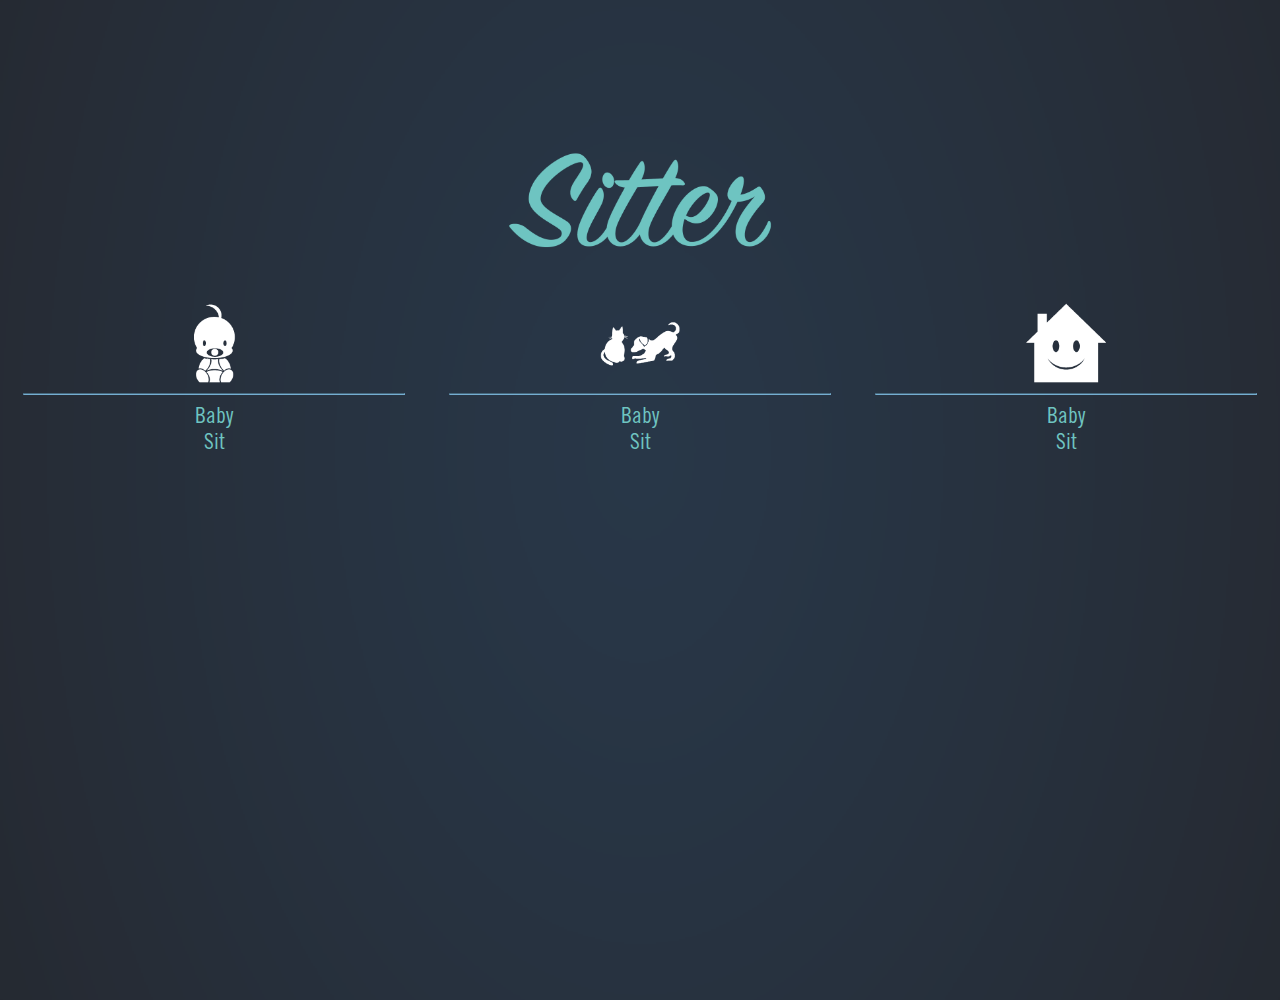
==== sitter-mobile-app/www/index.html @ c45ed3f8 "Got white pages integration" ====
<!DOCTYPE html>
<html>
    <head>
        <meta charset="utf-8" />
        <meta name="format-detection" content="telephone=no" />
        <meta name="msapplication-tap-highlight" content="no" />
        <!-- WARNING: for iOS 7, remove the width=device-width and height=device-height attributes. See https://issues.apache.org/jira/browse/CB-4323 -->
        <meta name="viewport" content="user-scalable=no, initial-scale=1, maximum-scale=1, minimum-scale=1, width=device-width, height=device-height, target-densitydpi=device-dpi" />
        <link rel="stylesheet" href="http://js.arcgis.com/3.12/esri/css/esri.css">
        <link rel="stylesheet" type="text/css" href="css/index.css" />
        <title>Sitter</title>
    </head>
    <body>

        <div id="page_home" style="display: block;">
            <div id="logo"></div>
            <table class="button_table">
                <tr>
                    <td>
                        <div id="btn_baby" class="home_button"></div>
                        <hr />
                        <div>Baby<br />Sit</div>
                    </td>
                    <td>
                        <div id="btn_pet" class="home_button"></div>
                        <hr />
                        <div>Baby<br />Sit</div>
                    </td>
                    <td>
                        <div id="btn_house" class="home_button"></div>
                        <hr />
                        <div>Baby<br />Sit</div>
                    </td>
                </tr>
            </table>
        </div>

        <div id="page_map" style="visibility: hidden;">
            <div class="header">
                <div class="header_content">
                    Filter: Today (6-10pm) <div id="header_action" class="icon_arrow_down"></div>
                </div>
                <div class="header_menu">
                    <div class="padding">
                        <table class="button_table">
                            <tr>
                                <td class="filter_selected">
                                    <div class="filter_selected_mark"></div>
                                    <div class="filter_button btn_baby_blue"></div>
                                    <hr />
                                    <div>Baby<br />Sit</div>
                                </td>
                                <td>
                                    <div class="filter_button btn_pet_blue"></div>
                                    <hr />
                                    <div>Baby<br />Sit</div>
                                </td>
                                <td>
                                    <div class="filter_button btn_house_blue"></div>
                                    <hr />
                                    <div>Baby<br />Sit</div>
                                </td>
                            </tr>
                        </table>
                        <table id="additional_filters">
                            <tr>
                                <td>Date:</td>
                                <td>
                                    <div class="input"><div class="icon_calendar"></div> Today, January 3, 2015</div>
                                </td>
                            </tr>
                            <tr>
                                <td>Time:</td>
                                <td>
                                    <div class="input"><div class="icon_clock"></div> 6pm - 10pm</div>
                                </td>
                            </tr>
                            <tr>
                                <td>Rating:</td>
                                <td>
                                    <div class="icon_star"></div>
                                    <div class="icon_star"></div>
                                    <div class="icon_star"></div>
                                    <div class="icon_star"></div>
                                    <div class="icon_star empty"></div>
                                </td>
                            </tr>
                        </table>
                    </div>
                </div>
            </div>
            <div id="sitter_map_container">
                <div id="map"></div>
                <div id="map_profile">
                    <div style="padding: 8px 6px 6px 6px; color: #fff; background: #283748;">
                        <div class="icon_star" style="float: right; height: 24px;"></div>
                        <div class="icon_star" style="float: right; height: 24px;"></div>
                        <div class="icon_star" style="float: right; height: 24px;"></div>
                        <div class="icon_star" style="float: right; height: 24px;"></div>
                        <div class="icon_star" id="fifthstar" style="float: right; height: 24px;"></div>
                        <div id="value-name">Karen H.</div>

                    </div>
                    <div class="profile">
                        <div class="profile-photo-backdrop"></div>
                        <table style="width: 100%; padding: 10px;">
                            <tr>
                                <td>
                                    <div class="profile-photo-round"></div>
                                </td>
                                <td style="color: #808080; text-transform: uppercase; font-size: 16px; text-align; center;">
                                    <div>Sitter's Available Services:</div>
                                    <table class="button_table">
                                        <tr>
                                            <td id="filter-baby">
                                                <div class="filter_button btn_baby_blue"></div>
                                                <hr />
                                            </td>
                                            <td id="filter-pet" class="unavailable">
                                                <div class="filter_button btn_pet_blue"></div>
                                                <hr />
                                            </td>
                                            <td id="filter-house">
                                                <div class="filter_button btn_house_blue"></div>
                                                <hr />
                                            </td>
                                        </tr>
                                    </table>
                                    <div id="whitepages_verified">
                                        Verified <div class="icon_check_gray"></div>
                                    </div>
                                </td>
                            </tr>
                        </table>
                    </div>
                    <div>
                        <table class="profile-deets">
                            <tr>
                                <td>
                                    <h3 id="value-sits">15</h3>
                                    <h4># Of Sits</h4>
                                </td>
                                <td>
                                    <h3 id="value-age">25</h3>
                                    <h4>Age</h4>
                                </td>
                            </tr>
                        </table>
                    </div>
                    <div style="padding: 10px;">
                        <div id="video-bio">WATCH VIDEO BIO</div>
                        <h4>BIO:</h4>
                        <p id="value-bio">Lorem ipsum dolor sit amet, consectetur adipiscing elit. Integer vitae urna a justo efficitur pretium.</p>
                        <div><button class="primary">Video Interview</button></div>
                        <div><button class="primary">Book This Sitter</button></div>
                        <div><button id="profile-close" class="secondary">Cancel</button></div>
                    </div>
                </div>
            </div>
        </div>

        
        <script type="text/javascript" src="cordova.js"></script>
        <script type="text/javascript" src="js/jquery.js"></script>
        <script src="http://js.arcgis.com/3.12/"></script>
        <script type="text/javascript" src="js/index.js"></script>
    </body>
</html>
---- sitter-mobile-app/www/css/index.css ----
@font-face {
    font-family: "mainfont";
    src: url("../fonts/TradeGothicLTStd-Cn18.otf") format("opentype");   
}
@font-face {
    font-family: "boldfont";
    src: url("../fonts/TradeGothicLTStd-BdCn20.otf") format("opentype");   
}
@font-face {
    font-family: "slabs";
    src: url("../fonts/PatuaOne-Regular.ttf") format("opentype");   
}





* {
    -webkit-tap-highlight-color: rgba(0,0,0,0); /* make transparent link selection, adjust last value opacity 0 to 1.0 */
}
html, body {
    height: 100%;
    font-size: 22px;
}
html {
    background: url(../img/background.png) center center no-repeat;
    background-size: cover;
    overflow: hidden;
}
body {
    -webkit-touch-callout: none;                /* prevent callout to copy image, etc when tap to hold */
    -webkit-text-size-adjust: none;             /* prevent webkit from resizing text to fit */
    -webkit-user-select: none;                  /* prevent copy paste, to allow, change 'none' to 'text' */
    font-family: 'mainfont';
    /*'HelveticaNeue-Light', 'HelveticaNeue', Helvetica, Arial, sans-serif;*/
    height:100%;
    margin:0px;
    padding:0px;
    width:100%;
}
@keyframes fade {
    from { opacity: 1.0; }
    50% { opacity: 0.4; }
    to { opacity: 1.0; }
}
@-webkit-keyframes fade {
    from { opacity: 1.0; }
    50% { opacity: 0.4; }
    to { opacity: 1.0; }
}
.blink {
    animation:fade 3000ms infinite;
    -webkit-animation:fade 3000ms infinite;
}
.button_table {
    width: 100%;
}
.button_table td {
    text-align: center;
}


/********************************************************
    HOME
********************************************************/

#logo {
    width: 300px;
    height: 200px;
    background: url(../img/logo.png) center center no-repeat;
    background-size: contain;
    margin: 100px auto 0px auto;
}
.home_button {
    width: 80px;
    height: 80px;
    background-size: contain;
    margin: auto;
}
#btn_baby {
    background-image: url(../img/icon_baby.png);
}
#btn_pet {
    background-image: url(../img/icon_pet.png);
}
#btn_house {
    background-image: url(../img/icon_house.png);
}
#page_home hr {
    border-color: #75aed1;
    margin: 10px 20px 10px 20px;
}
#page_home {
    color: #6fc4c1;
}




/********************************************************
    MAP
********************************************************/
.header {
    position: absolute;
    top: 0px;
    left: 0px;
    right: 0px;
    min-height: 40px;
    background: url(../img/header.png) center center no-repeat;
    background-size: cover;
    color: #fff;
    -webkit-box-shadow: 0px 4px 5px 0px rgba(0,0,0,0.75);
    -moz-box-shadow: 0px 4px 5px 0px rgba(0,0,0,0.75);
    box-shadow: 0px 4px 5px 0px rgba(0,0,0,0.75);
    z-index: 1005;
}
.header_content {
    padding: 40px 10px 0px 10px;
}
#sitter_map_container {
    background: #283748;
    position: absolute;
    top: 80px;
    bottom: 0px;
    left: 0px;
    right: 0px;
}
#map {
    height: 100%;
    width: 100%;
    margin: 0;
    padding: 0;
}
#map_profile {
    position: absolute;
    z-index: 1000;
    top: 10px;
    bottom: 10px;
    left: 10px;
    right: 10px;
    background: #fff;
    display: none;
}
#header_action {
    width: 32px;
    height: 32px;
    float: right;
    position: relative;
    top: -4px;
}
.icon_arrow_down {
    background: url(../img/icon_arrow_down.png) center center no-repeat;
    background-size: contain;
}
.icon_arrow_up {
    background: url(../img/icon_arrow_up.png) center center no-repeat;
    background-size: contain;
}
.header_menu {
    margin-top: 10px;
    background: #fff;
    max-height: 0;
    overflow: hidden;
    color: #283748;
    font-size: 14px;

    /* Set our transitions up. */
    -webkit-transition: max-height 0.8s;
    -moz-transition: max-height 0.8s;
    transition: max-height 0.8s;
}
.header_menu.open {
    max-height: 500px;
}
.filter_selected {
    position: relative;
    border: 1px solid #283748;
    border-radius: 8px;
    padding: 12px 0px
}
.filter_selected_mark {
    position: absolute;
    top: -12px;
    right: -12px;
    width: 32px;
    height: 32px;
    background: url(../img/icon_check_blue.png) center center no-repeat;
    background-size: contain;
}
.filter_button {
    width: 50px;
    height: 50px;
    background-size: contain;
    margin: auto;
}
.btn_baby_blue {
    background-image: url(../img/icon_baby_blue.png);
}
.btn_pet_blue {
    background-image: url(../img/icon_pet_blue.png);
}
.btn_house_blue {
    background-image: url(../img/icon_house_blue.png);
}
.header_menu .padding {
    padding: 20px;
}
.header_menu hr {
    margin: 10px 20px 10px 20px;
    border-color: #283748;
}
#additional_filters {
    font-size: 16px;
    color: #666666;
    width: 100%;
    margin-top: 40px;
}
#additional_filters td {
    padding-top: 12px;
}
.input {
    padding: 8px 20px 6px 20px;
    /*border: 1px solid #999;*/
    border-radius: 8px;
    color: #283748;
    -webkit-box-shadow: inset 0px 0px 5px -1px rgba(0,0,0,0.75);
    -moz-box-shadow: inset 0px 0px 5px -1px rgba(0,0,0,0.75);
    box-shadow: inset 0px 0px 5px -1px rgba(0,0,0,0.75);
}
.icon_calendar {
    width: 22px;
    height: 22px;
    background: url(../img/icon_calendar.png) center center no-repeat;
    background-size: contain;
    float: left;
    position: relative;
    top: -3px;
    left: -8px;
}
.icon_clock {
    width: 22px;
    height: 22px;
    background: url(../img/icon_time.png) center center no-repeat;
    background-size: contain;
    float: left;
    position: relative;
    top: -3px;
    left: -8px;
}
.icon_star {
    width: 40px;
    height: 40px;
    background: url(../img/icon_star.png) center center no-repeat;
    background-size: contain;
    float: left;
}
.icon_star.empty {
    opacity: .4;
}
.profile-photo-round {
    width: 120px;
    height: 120px;
    border: 4px solid #ffffff;
    border-radius: 60px;
    background: url(../img/profile.jpg) center center no-repeat;
    background-size: cover;
}
.profile {
    position: relative;
}
.profile-photo-backdrop {
    position: absolute;
    top: 0px;
    left: 0px;
    right: 0px;
    bottom: 0px;
    z-index: -1;
    opacity: .2;
    background: url(../img/profile.jpg) center center no-repeat;
    background-size: cover;
    filter: blur(2px);
    -webkit-filter: blur(2px);
    -moz-filter: blur(2px);
    -o-filter: blur(2px);
    -ms-filter: blur(2px);
}
.profile-deets {
    position: relative;
    top: -2px;
    background: #fff;
    border-collapse: collapse;
    width: 100%;
}
.profile-deets td {
    border: 1px solid #e6e6e6;
    padding: 10px;
}
.profile-deets h3 {
    margin: 0px;
}
h4 {
    margin: 0px;
    font-size: 16px;
    color: #808080;
}
.unavailable {
    opacity: .2;
}
.profile hr {
    margin: 10px 8px 10px 8px;
}
#video-bio {
    color: #6fc4c1;
    float: right;
    font-size: 16px;
}
#whitepages_verified {
    width: 170px;
    background: #ffffff url(../img/whitepages.png) 10px center no-repeat;
    border: 2px solid #283748;
    padding: 10px 2px 2px 2px;
    text-align: right;
    border-radius: 4px;
    font-size: 14px;
}
.icon_check_gray {
    width: 22px;
    height: 16px;
    background: url(../img/icon_check_gray.png) center top no-repeat;
    background-size: contain;
    float: right;
}
button.primary {
    color: #fff;
    background: #6fc4c1;
    border: 2px solid #6fc4c1;
    border-radius: 4px;
    margin: 4px 0px;
    padding: 4px 10px;
    width: 100%;
    font-size: 22px;
    text-transform: uppercase;
}
button.secondary {
    color: #6fc4c1;
    background: #ffffff;
    border: 2px solid #6fc4c1;
    border-radius: 4px;
    margin: 4px 0px;
    padding: 4px 10px;
    width: 100%;
    font-size: 22px;
    text-transform: uppercase;
}

#map_root {
    display: none;
}
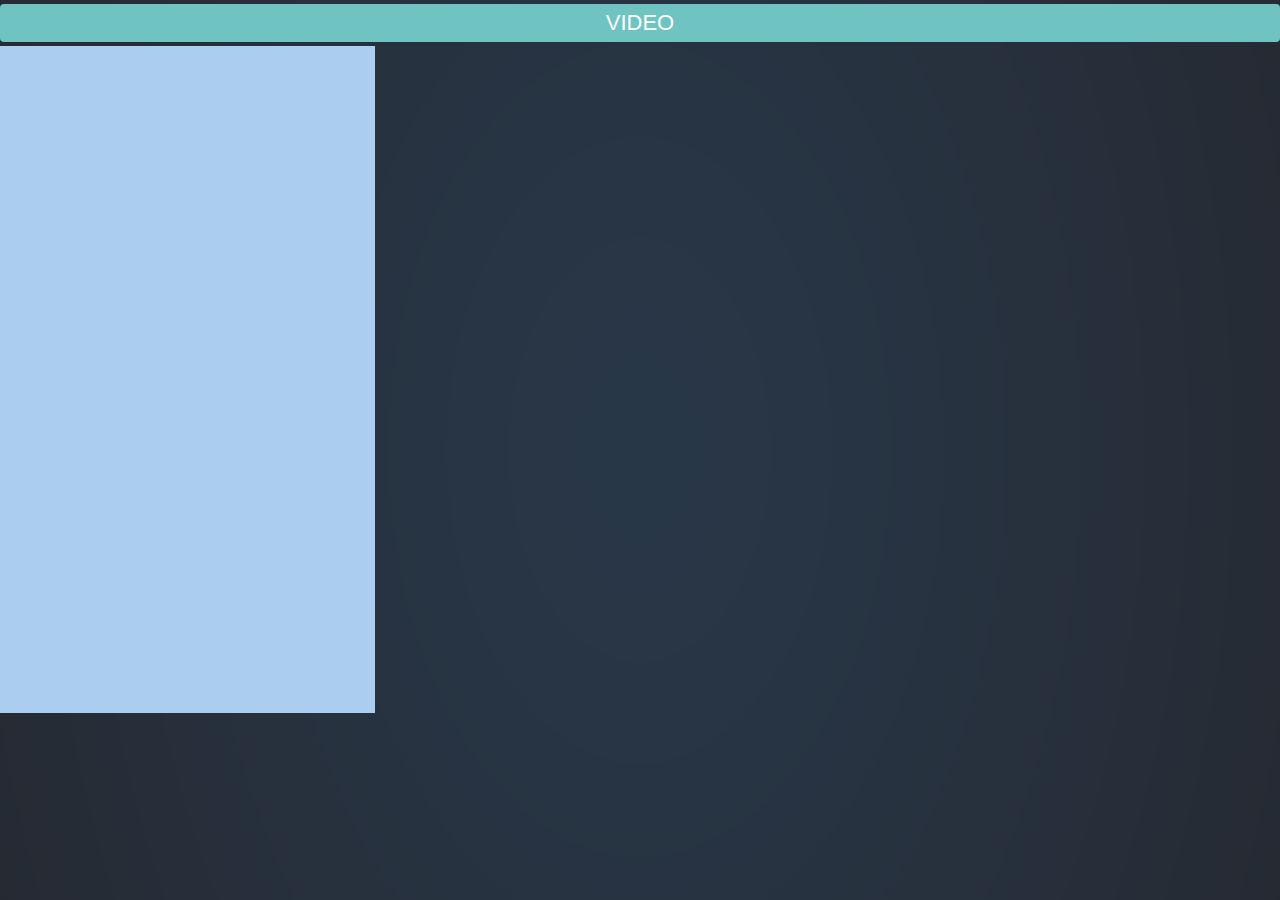
==== commit c45de58f: "almost done with the sitter's mobile app" ====
--- a/sitter-mobile-app/www/index.html
+++ b/sitter-mobile-app/www/index.html
@@ -12,7 +12,12 @@
     </head>
     <body>
 
-        <div id="page_home" style="display: block;">
+        <div id="page_video">
+            <button class="primary" id="button-video-interview">Video</button>
+             <div id="myPublisherDiv" style="width: 375px; height: 667px; background: #abcdef;"></div>
+        </div>
+
+        <div id="page_home" style="display: none;">
             <div id="logo"></div>
             <table class="button_table">
                 <tr>
@@ -91,6 +96,27 @@
             </div>
             <div id="sitter_map_container">
                 <div id="map"></div>
+                <div id="map_video_bio" style="display: none;">
+                    <div style="padding: 8px 6px 6px 6px; color: #fff; background: #283748;">
+                        <div class="icon_star" style="float: right; height: 24px;"></div>
+                        <div class="icon_star" style="float: right; height: 24px;"></div>
+                        <div class="icon_star" style="float: right; height: 24px;"></div>
+                        <div class="icon_star" style="float: right; height: 24px;"></div>
+                        <div id="value-name">Jeremy L.</div>
+                    </div>
+                    <div style="padding: 10px;">
+                        Jeremy's Video Bio
+                    </div>
+                    <video width="355" height="200" controls>
+                        <source src="http://s3-amazonaws-com.webces.datami.net/2015atthackathon/VIDEO0040.mp4" type="video/mp4">
+                    </video>
+                    <div>
+                        <img width="355" src="http://s3-amazonaws-com.webces.datami.net/sdmsg/nonsponsored/msg.png">
+                    </div>
+                    <div style="padding: 10px;">
+                        <button class="primary" id="button-close-video">CLOSE</button>
+                    </div>
+                </div>
                 <div id="map_profile">
                     <div style="padding: 8px 6px 6px 6px; color: #fff; background: #283748;">
                         <div class="icon_star" style="float: right; height: 24px;"></div>
@@ -99,7 +125,6 @@
                         <div class="icon_star" style="float: right; height: 24px;"></div>
                         <div class="icon_star" id="fifthstar" style="float: right; height: 24px;"></div>
                         <div id="value-name">Karen H.</div>
-
                     </div>
                     <div class="profile">
                         <div class="profile-photo-backdrop"></div>
@@ -152,10 +177,61 @@
                         <h4>BIO:</h4>
                         <p id="value-bio">Lorem ipsum dolor sit amet, consectetur adipiscing elit. Integer vitae urna a justo efficitur pretium.</p>
                         <div><button class="primary">Video Interview</button></div>
-                        <div><button class="primary">Book This Sitter</button></div>
+                        <div><button id="book-button" class="primary">Book This Sitter</button></div>
                         <div><button id="profile-close" class="secondary">Cancel</button></div>
                     </div>
                 </div>
+            </div>
+        </div>
+
+        <div id="page_access" style="display: none;">
+            <h2>One Last Step...</h2>
+            <p style="color: #fff; text-align: center;">GIVE YOUR SITTER ACCESS TO:</p>
+            <div style="padding: 10px;">
+                <button class="toggle active">FRONT DOOR <div></div></button>
+                <button class="toggle active">GARAGE DOOR <div></div></button>
+                <button class="toggle active">SECURITY SYSTEM <div></div></button>
+                <button class="toggle">LIGHTS <div></div></button>
+
+                <button class="secondary" id="button-bookit" style="margin-top: 100px; padding: 12px 10px;">COMPLETE BOOKING</button>
+            </div>
+        </div>
+
+        <div id="page_booking" style="display: none;">
+            <div id="page-section-booking">
+                <div id="icon_loading"></div>
+            </div>
+            <div id="page-section-booked">
+                <div id="icon_success"></div>
+                <h2 style="border: 0px;">Your Sitter is Booked!</h2>
+            </div>
+        </div>
+
+        <div id="page_receipt" style="display: none;">
+            <h2>Receipt</h2>
+            <table style="margin-top: 40px; margin-bottom: 60px;">
+                <tr>
+                    <td>
+                        <div class="receipt_baby"></div>
+                    </td>
+                    <td>
+                        <div style="color: #fff; font-size: 32px;">Baby Sitter: 4 hours</div>
+                        <div style="color: #909090; font-size: 16px;">6pm - 10pm on January 4, 2015</div>
+                    </td>
+                </tr>
+            </table>
+            <div style="color: #fff; font-size: 100px; text-align: center; border-bottom: 1px solid #fff; padding-bottom: 20px; margin: 0px 20px;">
+                $40
+            </div>
+            <div style="margin: 40px 30px 0px 30px;">
+                <div class="icon_star" style="float: left; height: 50px; margin: 0px 10px;"></div>
+                <div class="icon_star" style="float: left; height: 50px; margin: 0px 10px;"></div>
+                <div class="icon_star" style="float: left; height: 50px; margin: 0px 10px;"></div>
+                <div class="icon_star" style="float: left; height: 50px; margin: 0px 10px;"></div>
+                <div class="icon_star" style="float: left; height: 50px; margin: 0px 10px; opacity: .2;"></div>
+            </div>
+            <div style="clear: both; font-size: 16px; color: #909090; text-align: center; padding-top: 20px;">
+                RATE YOUR SITTER
             </div>
         </div>
 
@@ -163,6 +239,7 @@
         <script type="text/javascript" src="cordova.js"></script>
         <script type="text/javascript" src="js/jquery.js"></script>
         <script src="http://js.arcgis.com/3.12/"></script>
+        <script type="text/javascript" src="opentok.js"></script>
         <script type="text/javascript" src="js/index.js"></script>
     </body>
 </html>
--- a/sitter-mobile-app/www/css/index.css
+++ b/sitter-mobile-app/www/css/index.css
@@ -10,6 +10,11 @@
     font-family: "slabs";
     src: url("../fonts/PatuaOne-Regular.ttf") format("opentype");   
 }
+@font-face {
+    font-family: "script";
+    src: url("../fonts/SignPainter_HouseScript.ttf") format("opentype");   
+}
+
 
 
 
@@ -130,6 +135,16 @@
     width: 100%;
     margin: 0;
     padding: 0;
+}
+#map_video_bio {
+    position: absolute;
+    z-index: 1000;
+    top: 10px;
+    bottom: 10px;
+    left: 10px;
+    right: 10px;
+    background: #fff;
+    display: block;
 }
 #map_profile {
     position: absolute;
@@ -358,3 +373,68 @@
 }
 
 
+/********************************************************
+    BOOKING
+********************************************************/
+h2 {
+    font-size: 48px;
+    color: #6fc4c1;
+    font-family: 'script';
+    text-align: center;
+    border-bottom: 1px solid #fff;
+    margin: 20px 20px;
+}
+button.toggle {
+    color: #fff;
+    background: rgba(111,196, 193, .2);
+    border: 0px;
+    border-radius: 4px;
+    margin: 4px 0px;
+    padding: 12px 10px;
+    width: 100%;
+    font-size: 22px;
+    text-transform: uppercase;
+    position: relative;
+    margin-top: 30px;
+}
+button.toggle div {
+    display: none;
+    width: 32px;
+    height: 32px;
+    position: absolute;
+    top: -12px;
+    right: -4px;
+    background: url(../img/icon_check_white.png) center center no-repeat;
+    background-size: contain;
+}
+button.toggle.active {
+    background: rgba(111,196, 193, 1);
+}
+button.toggle.active div {
+    display: block;
+}
+#icon_success {
+    width: 140px;
+    height: 140px;
+    background: url(../img/icon_check.png) center center no-repeat;
+    background-size: contain;
+    margin: 100px auto 0px auto;
+}
+#icon_loading {
+    width: 64px;
+    height: 64px;
+    background: url(../img/loading.gif) center center no-repeat;
+    background-size: contain;
+    margin: 240px auto 0px auto;
+}
+.receipt_baby {
+    width: 80px;
+    height: 80px;
+    background-size: contain;
+    margin: auto;
+    background-image: url(../img/icon_baby.png);
+}
+
+
+
+
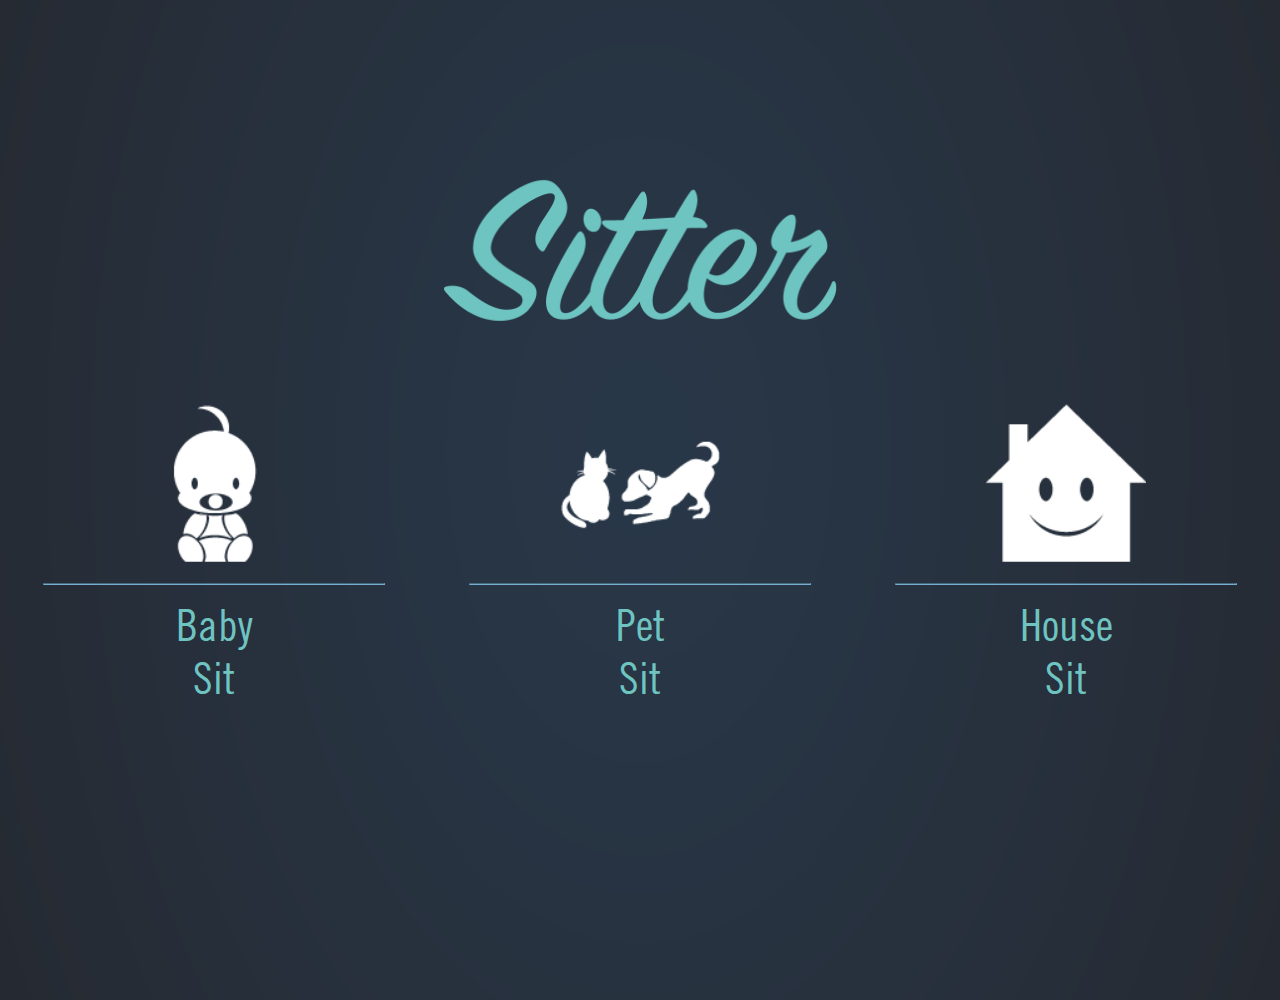
==== commit 6917f47c: "Blah" ====
--- a/sitter-mobile-app/www/index.html
+++ b/sitter-mobile-app/www/index.html
@@ -12,12 +12,7 @@
     </head>
     <body>
 
-        <div id="page_video">
-            <button class="primary" id="button-video-interview">Video</button>
-             <div id="myPublisherDiv" style="width: 375px; height: 667px; background: #abcdef;"></div>
-        </div>
-
-        <div id="page_home" style="display: none;">
+        <div id="page_home" style="display: block;">
             <div id="logo"></div>
             <table class="button_table">
                 <tr>
@@ -29,12 +24,12 @@
                     <td>
                         <div id="btn_pet" class="home_button"></div>
                         <hr />
-                        <div>Baby<br />Sit</div>
+                        <div>Pet<br />Sit</div>
                     </td>
                     <td>
                         <div id="btn_house" class="home_button"></div>
                         <hr />
-                        <div>Baby<br />Sit</div>
+                        <div>House<br />Sit</div>
                     </td>
                 </tr>
             </table>
@@ -97,43 +92,44 @@
             <div id="sitter_map_container">
                 <div id="map"></div>
                 <div id="map_video_bio" style="display: none;">
-                    <div style="padding: 8px 6px 6px 6px; color: #fff; background: #283748;">
-                        <div class="icon_star" style="float: right; height: 24px;"></div>
-                        <div class="icon_star" style="float: right; height: 24px;"></div>
-                        <div class="icon_star" style="float: right; height: 24px;"></div>
-                        <div class="icon_star" style="float: right; height: 24px;"></div>
-                        <div id="value-name">Jeremy L.</div>
-                    </div>
-                    <div style="padding: 10px;">
-                        Jeremy's Video Bio
-                    </div>
-                    <video width="355" height="200" controls>
-                        <source src="http://s3-amazonaws-com.webces.datami.net/2015atthackathon/VIDEO0040.mp4" type="video/mp4">
-                    </video>
+                    <div style="padding: 16px 12px 12px 12px; color: #fff; background: #283748;">
+                        <div class="icon_star" style="float: right; height: 48px;"></div>
+                        <div class="icon_star" style="float: right; height: 48px;"></div>
+                        <div class="icon_star" style="float: right; height: 48px;"></div>
+                        <div class="icon_star" style="float: right; height: 48px;"></div>
+                        <div class="value-name">Amanda S.</div>
+                    </div>
+                    <div style="padding: 20px;">
+                        Amanda's Video Bio
+                    </div>
+                    <!--video width="670" height="600" controls style="margin: auto; position: relative; left: 4px;">
+                        <source src="http://s3-amazonaws-com.webces.datami.net/2015atthackathon/jerbio.mp4" type="video/mp4">
+                    </video-->
+                    <video width="670" height="600" id="localvideo" controls style="margin: auto; position: relative; left: 4px;"></video>
                     <div>
-                        <img width="355" src="http://s3-amazonaws-com.webces.datami.net/sdmsg/nonsponsored/msg.png">
-                    </div>
-                    <div style="padding: 10px;">
+                        <img width="600" src="http://s3-amazonaws-com.webces.datami.net/sdmsg/nonsponsored/msg.png">
+                    </div>
+                    <div style="padding: 20px;">
                         <button class="primary" id="button-close-video">CLOSE</button>
                     </div>
                 </div>
                 <div id="map_profile">
-                    <div style="padding: 8px 6px 6px 6px; color: #fff; background: #283748;">
-                        <div class="icon_star" style="float: right; height: 24px;"></div>
-                        <div class="icon_star" style="float: right; height: 24px;"></div>
-                        <div class="icon_star" style="float: right; height: 24px;"></div>
-                        <div class="icon_star" style="float: right; height: 24px;"></div>
-                        <div class="icon_star" id="fifthstar" style="float: right; height: 24px;"></div>
-                        <div id="value-name">Karen H.</div>
+                    <div style="padding: 16px 12px 12px 12px; color: #fff; background: #283748;">
+                        <div class="icon_star" style="float: right; height: 48px;"></div>
+                        <div class="icon_star jeremystar" style="float: right; height: 48px;"></div>
+                        <div class="icon_star jeremystar" style="float: right; height: 48px;"></div>
+                        <div class="icon_star jeremystar" style="float: right; height: 48px;"></div>
+                        <div class="icon_star jeremystar" style="float: right; height: 48px;"></div>
+                        <div class="value-name">Karen H.</div>
                     </div>
                     <div class="profile">
                         <div class="profile-photo-backdrop"></div>
-                        <table style="width: 100%; padding: 10px;">
+                        <table style="width: 100%; padding: 20px;">
                             <tr>
                                 <td>
                                     <div class="profile-photo-round"></div>
                                 </td>
-                                <td style="color: #808080; text-transform: uppercase; font-size: 16px; text-align; center;">
+                                <td style="color: #808080; text-transform: uppercase; font-size: 32px; text-align; center;">
                                     <div>Sitter's Available Services:</div>
                                     <table class="button_table">
                                         <tr>
@@ -152,7 +148,8 @@
                                         </tr>
                                     </table>
                                     <div id="whitepages_verified">
-                                        Verified <div class="icon_check_gray"></div>
+                                        <div id="whitepages_icon"></div>
+                                        <span style="position: relative; top: 6px; left: -8px;">Verified</span> <!--div class="icon_check_gray"></div-->
                                     </div>
                                 </td>
                             </tr>
@@ -172,11 +169,11 @@
                             </tr>
                         </table>
                     </div>
-                    <div style="padding: 10px;">
+                    <div style="padding: 20px;">
                         <div id="video-bio">WATCH VIDEO BIO</div>
                         <h4>BIO:</h4>
                         <p id="value-bio">Lorem ipsum dolor sit amet, consectetur adipiscing elit. Integer vitae urna a justo efficitur pretium.</p>
-                        <div><button class="primary">Video Interview</button></div>
+                        <div><button class="primary" id="button-video-interview">Video Interview</button></div>
                         <div><button id="book-button" class="primary">Book This Sitter</button></div>
                         <div><button id="profile-close" class="secondary">Cancel</button></div>
                     </div>
@@ -187,13 +184,13 @@
         <div id="page_access" style="display: none;">
             <h2>One Last Step...</h2>
             <p style="color: #fff; text-align: center;">GIVE YOUR SITTER ACCESS TO:</p>
-            <div style="padding: 10px;">
-                <button class="toggle active">FRONT DOOR <div></div></button>
-                <button class="toggle active">GARAGE DOOR <div></div></button>
-                <button class="toggle active">SECURITY SYSTEM <div></div></button>
+            <div style="padding: 20px;">
+                <button class="toggle">FRONT DOOR <div></div></button>
+                <button class="toggle">GARAGE DOOR <div></div></button>
+                <button class="toggle">SECURITY SYSTEM <div></div></button>
                 <button class="toggle">LIGHTS <div></div></button>
 
-                <button class="secondary" id="button-bookit" style="margin-top: 100px; padding: 12px 10px;">COMPLETE BOOKING</button>
+                <button class="secondary" id="button-bookit" style="margin-top: 100px; padding: 24px 20px;">COMPLETE BOOKING</button>
             </div>
         </div>
 
@@ -209,28 +206,28 @@
 
         <div id="page_receipt" style="display: none;">
             <h2>Receipt</h2>
-            <table style="margin-top: 40px; margin-bottom: 60px;">
+            <table style="margin-top: 80px; margin-bottom: 120px;">
                 <tr>
                     <td>
                         <div class="receipt_baby"></div>
                     </td>
                     <td>
-                        <div style="color: #fff; font-size: 32px;">Baby Sitter: 4 hours</div>
-                        <div style="color: #909090; font-size: 16px;">6pm - 10pm on January 4, 2015</div>
+                        <div style="color: #fff; font-size: 64px;">Baby Sitter: 4 hours</div>
+                        <div style="color: #909090; font-size: 32px;">6pm - 10pm on January 4, 2015</div>
                     </td>
                 </tr>
             </table>
-            <div style="color: #fff; font-size: 100px; text-align: center; border-bottom: 1px solid #fff; padding-bottom: 20px; margin: 0px 20px;">
+            <div style="color: #fff; font-size: 200px; text-align: center; border-bottom: 2px solid #fff; padding-bottom: 40px; margin: 0px 40px;">
                 $40
             </div>
-            <div style="margin: 40px 30px 0px 30px;">
-                <div class="icon_star" style="float: left; height: 50px; margin: 0px 10px;"></div>
-                <div class="icon_star" style="float: left; height: 50px; margin: 0px 10px;"></div>
-                <div class="icon_star" style="float: left; height: 50px; margin: 0px 10px;"></div>
-                <div class="icon_star" style="float: left; height: 50px; margin: 0px 10px;"></div>
-                <div class="icon_star" style="float: left; height: 50px; margin: 0px 10px; opacity: .2;"></div>
-            </div>
-            <div style="clear: both; font-size: 16px; color: #909090; text-align: center; padding-top: 20px;">
+            <div style="margin: 80px 60px 0px 60px;">
+                <div class="icon_star" style="float: left; height: 100px; margin: 0px 20px;"></div>
+                <div class="icon_star" style="float: left; height: 100px; margin: 0px 20px;"></div>
+                <div class="icon_star" style="float: left; height: 100px; margin: 0px 20px;"></div>
+                <div class="icon_star" style="float: left; height: 100px; margin: 0px 20px;"></div>
+                <div class="icon_star" style="float: left; height: 100px; margin: 0px 20px; opacity: .2;"></div>
+            </div>
+            <div style="clear: both; font-size: 32px; color: #909090; text-align: center; padding-top: 40px;">
                 RATE YOUR SITTER
             </div>
         </div>
--- a/sitter-mobile-app/www/css/index.css
+++ b/sitter-mobile-app/www/css/index.css
@@ -25,7 +25,7 @@
 }
 html, body {
     height: 100%;
-    font-size: 22px;
+    font-size: 44px;
 }
 html {
     background: url(../img/background.png) center center no-repeat;
@@ -70,15 +70,15 @@
 ********************************************************/
 
 #logo {
-    width: 300px;
-    height: 200px;
+    width: 500px;
+    height: 300px;
     background: url(../img/logo.png) center center no-repeat;
     background-size: contain;
     margin: 100px auto 0px auto;
 }
 .home_button {
-    width: 80px;
-    height: 80px;
+    width: 160px;
+    height: 160px;
     background-size: contain;
     margin: auto;
 }
@@ -93,7 +93,7 @@
 }
 #page_home hr {
     border-color: #75aed1;
-    margin: 10px 20px 10px 20px;
+    margin: 20px 40px 20px 40px;
 }
 #page_home {
     color: #6fc4c1;
@@ -110,22 +110,22 @@
     top: 0px;
     left: 0px;
     right: 0px;
-    min-height: 40px;
+    min-height: 80px;
     background: url(../img/header.png) center center no-repeat;
     background-size: cover;
     color: #fff;
-    -webkit-box-shadow: 0px 4px 5px 0px rgba(0,0,0,0.75);
-    -moz-box-shadow: 0px 4px 5px 0px rgba(0,0,0,0.75);
-    box-shadow: 0px 4px 5px 0px rgba(0,0,0,0.75);
+    -webkit-box-shadow: 0px 8px 10px 0px rgba(0,0,0,0.75);
+    -moz-box-shadow: 0px 8px 10px 0px rgba(0,0,0,0.75);
+    box-shadow: 0px 8px 10px 0px rgba(0,0,0,0.75);
     z-index: 1005;
 }
 .header_content {
-    padding: 40px 10px 0px 10px;
+    padding: 30px 20px 0px 20px;
 }
 #sitter_map_container {
     background: #283748;
     position: absolute;
-    top: 80px;
+    top: 110px;
     bottom: 0px;
     left: 0px;
     right: 0px;
@@ -139,29 +139,29 @@
 #map_video_bio {
     position: absolute;
     z-index: 1000;
-    top: 10px;
-    bottom: 10px;
-    left: 10px;
-    right: 10px;
+    top: 20px;
+    bottom: 20px;
+    left: 20px;
+    right: 20px;
     background: #fff;
     display: block;
 }
 #map_profile {
     position: absolute;
     z-index: 1000;
-    top: 10px;
-    bottom: 10px;
-    left: 10px;
-    right: 10px;
+    top: 20px;
+    bottom: 20px;
+    left: 20px;
+    right: 20px;
     background: #fff;
     display: none;
 }
 #header_action {
-    width: 32px;
-    height: 32px;
+    width: 64px;
+    height: 64px;
     float: right;
     position: relative;
-    top: -4px;
+    top: -8px;
 }
 .icon_arrow_down {
     background: url(../img/icon_arrow_down.png) center center no-repeat;
@@ -172,12 +172,12 @@
     background-size: contain;
 }
 .header_menu {
-    margin-top: 10px;
+    margin-top: 20px;
     background: #fff;
     max-height: 0;
     overflow: hidden;
     color: #283748;
-    font-size: 14px;
+    font-size: 28px;
 
     /* Set our transitions up. */
     -webkit-transition: max-height 0.8s;
@@ -185,26 +185,26 @@
     transition: max-height 0.8s;
 }
 .header_menu.open {
-    max-height: 500px;
+    max-height: 1000px;
 }
 .filter_selected {
     position: relative;
-    border: 1px solid #283748;
-    border-radius: 8px;
-    padding: 12px 0px
+    border: 2px solid #283748;
+    border-radius: 16px;
+    padding: 24px 0px
 }
 .filter_selected_mark {
     position: absolute;
-    top: -12px;
-    right: -12px;
-    width: 32px;
-    height: 32px;
+    top: -24px;
+    right: -24px;
+    width: 64px;
+    height: 64px;
     background: url(../img/icon_check_blue.png) center center no-repeat;
     background-size: contain;
 }
 .filter_button {
-    width: 50px;
-    height: 50px;
+    width: 100px;
+    height: 100px;
     background-size: contain;
     margin: auto;
 }
@@ -218,53 +218,53 @@
     background-image: url(../img/icon_house_blue.png);
 }
 .header_menu .padding {
-    padding: 20px;
+    padding: 40px;
 }
 .header_menu hr {
-    margin: 10px 20px 10px 20px;
+    margin: 20px 40px 20px 40px;
     border-color: #283748;
 }
 #additional_filters {
-    font-size: 16px;
+    font-size: 32px;
     color: #666666;
     width: 100%;
-    margin-top: 40px;
+    margin-top: 80px;
 }
 #additional_filters td {
-    padding-top: 12px;
+    padding-top: 24px;
 }
 .input {
-    padding: 8px 20px 6px 20px;
+    padding: 16px 40px 12px 40px;
     /*border: 1px solid #999;*/
-    border-radius: 8px;
+    border-radius: 16px;
     color: #283748;
-    -webkit-box-shadow: inset 0px 0px 5px -1px rgba(0,0,0,0.75);
-    -moz-box-shadow: inset 0px 0px 5px -1px rgba(0,0,0,0.75);
-    box-shadow: inset 0px 0px 5px -1px rgba(0,0,0,0.75);
+    -webkit-box-shadow: inset 0px 0px 10px -2px rgba(0,0,0,0.75);
+    -moz-box-shadow: inset 0px 0px 10px -2px rgba(0,0,0,0.75);
+    box-shadow: inset 0px 0px 10px -2px rgba(0,0,0,0.75);
 }
 .icon_calendar {
-    width: 22px;
-    height: 22px;
+    width: 44px;
+    height: 44px;
     background: url(../img/icon_calendar.png) center center no-repeat;
     background-size: contain;
     float: left;
     position: relative;
-    top: -3px;
+    top: -6px;
+    left: -16px;
+}
+.icon_clock {
+    width: 44px;
+    height: 44px;
+    background: url(../img/icon_time.png) center center no-repeat;
+    background-size: contain;
+    float: left;
+    position: relative;
+    top: -6px;
     left: -8px;
 }
-.icon_clock {
-    width: 22px;
-    height: 22px;
-    background: url(../img/icon_time.png) center center no-repeat;
-    background-size: contain;
-    float: left;
-    position: relative;
-    top: -3px;
-    left: -8px;
-}
 .icon_star {
-    width: 40px;
-    height: 40px;
+    width: 80px;
+    height: 80px;
     background: url(../img/icon_star.png) center center no-repeat;
     background-size: contain;
     float: left;
@@ -273,10 +273,10 @@
     opacity: .4;
 }
 .profile-photo-round {
-    width: 120px;
-    height: 120px;
-    border: 4px solid #ffffff;
-    border-radius: 60px;
+    width: 240px;
+    height: 240px;
+    border: 8px solid #ffffff;
+    border-radius: 120px;
     background: url(../img/profile.jpg) center center no-repeat;
     background-size: cover;
 }
@@ -293,54 +293,62 @@
     opacity: .2;
     background: url(../img/profile.jpg) center center no-repeat;
     background-size: cover;
-    filter: blur(2px);
-    -webkit-filter: blur(2px);
-    -moz-filter: blur(2px);
-    -o-filter: blur(2px);
-    -ms-filter: blur(2px);
+    filter: blur(4px);
+    -webkit-filter: blur(4px);
+    -moz-filter: blur(4px);
+    -o-filter: blur(4px);
+    -ms-filter: blur(4px);
 }
 .profile-deets {
     position: relative;
-    top: -2px;
+    top: -4px;
     background: #fff;
     border-collapse: collapse;
     width: 100%;
 }
 .profile-deets td {
-    border: 1px solid #e6e6e6;
-    padding: 10px;
+    border: 2px solid #e6e6e6;
+    padding: 20px;
 }
 .profile-deets h3 {
     margin: 0px;
 }
 h4 {
     margin: 0px;
-    font-size: 16px;
+    font-size: 32px;
     color: #808080;
 }
 .unavailable {
     opacity: .2;
 }
 .profile hr {
-    margin: 10px 8px 10px 8px;
+    margin: 20px 16px 20px 16px;
 }
 #video-bio {
     color: #6fc4c1;
     float: right;
-    font-size: 16px;
+    font-size: 32px;
+}
+#whitepages_icon {
+    width: 180px;
+    height: 36px;
+    float: left;
+    background: url(../img/whitepages.png) 10px center no-repeat;
+    background-size: contain;
 }
 #whitepages_verified {
-    width: 170px;
-    background: #ffffff url(../img/whitepages.png) 10px center no-repeat;
-    border: 2px solid #283748;
-    padding: 10px 2px 2px 2px;
+    width: 280px;
+    background: #ffffff;
+    background-size: contain;
+    border: 4px solid #283748;
+    padding: 4px 4px 4px 4px;
     text-align: right;
-    border-radius: 4px;
-    font-size: 14px;
+    border-radius: 8px;
+    font-size: 28px;
 }
 .icon_check_gray {
-    width: 22px;
-    height: 16px;
+    width: 44px;
+    height: 32px;
     background: url(../img/icon_check_gray.png) center top no-repeat;
     background-size: contain;
     float: right;
@@ -348,23 +356,23 @@
 button.primary {
     color: #fff;
     background: #6fc4c1;
-    border: 2px solid #6fc4c1;
-    border-radius: 4px;
-    margin: 4px 0px;
-    padding: 4px 10px;
-    width: 100%;
-    font-size: 22px;
+    border: 4px solid #6fc4c1;
+    border-radius: 8px;
+    margin: 8px 0px;
+    padding: 8px 20px;
+    width: 100%;
+    font-size: 44px;
     text-transform: uppercase;
 }
 button.secondary {
     color: #6fc4c1;
     background: #ffffff;
-    border: 2px solid #6fc4c1;
-    border-radius: 4px;
-    margin: 4px 0px;
-    padding: 4px 10px;
-    width: 100%;
-    font-size: 22px;
+    border: 4px solid #6fc4c1;
+    border-radius: 8px;
+    margin: 8px 0px;
+    padding: 8px 20px;
+    width: 100%;
+    font-size: 44px;
     text-transform: uppercase;
 }
 
@@ -377,33 +385,33 @@
     BOOKING
 ********************************************************/
 h2 {
-    font-size: 48px;
+    font-size: 96px;
     color: #6fc4c1;
     font-family: 'script';
     text-align: center;
-    border-bottom: 1px solid #fff;
-    margin: 20px 20px;
+    border-bottom: 2px solid #fff;
+    margin: 40px 40px;
 }
 button.toggle {
     color: #fff;
     background: rgba(111,196, 193, .2);
     border: 0px;
-    border-radius: 4px;
-    margin: 4px 0px;
-    padding: 12px 10px;
-    width: 100%;
-    font-size: 22px;
+    border-radius: 8px;
+    margin: 8px 0px;
+    padding: 24px 20px;
+    width: 100%;
+    font-size: 44px;
     text-transform: uppercase;
     position: relative;
-    margin-top: 30px;
+    margin-top: 60px;
 }
 button.toggle div {
     display: none;
-    width: 32px;
-    height: 32px;
-    position: absolute;
-    top: -12px;
-    right: -4px;
+    width: 64px;
+    height: 64px;
+    position: absolute;
+    top: -24px;
+    right: -8px;
     background: url(../img/icon_check_white.png) center center no-repeat;
     background-size: contain;
 }
@@ -414,22 +422,22 @@
     display: block;
 }
 #icon_success {
-    width: 140px;
-    height: 140px;
+    width: 280px;
+    height: 280px;
     background: url(../img/icon_check.png) center center no-repeat;
     background-size: contain;
-    margin: 100px auto 0px auto;
+    margin: 200px auto 0px auto;
 }
 #icon_loading {
-    width: 64px;
-    height: 64px;
+    width: 128px;
+    height: 128px;
     background: url(../img/loading.gif) center center no-repeat;
     background-size: contain;
-    margin: 240px auto 0px auto;
+    margin: 480px auto 0px auto;
 }
 .receipt_baby {
-    width: 80px;
-    height: 80px;
+    width: 160px;
+    height: 160px;
     background-size: contain;
     margin: auto;
     background-image: url(../img/icon_baby.png);
